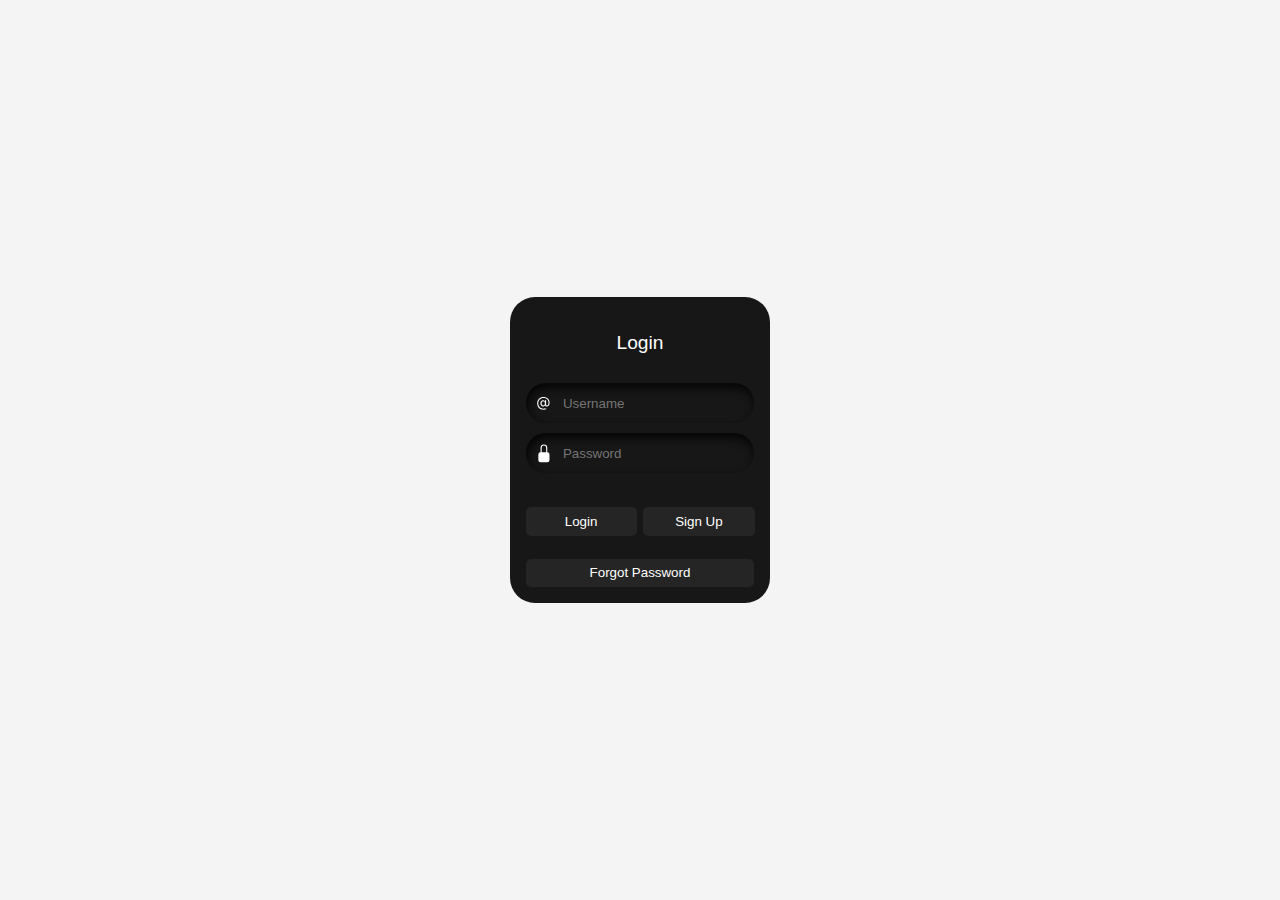
==== index.html @ 7621ebc4 "NewPassAlgo" ====
<!DOCTYPE html>
<html lang="en">
<head>
    <meta charset="UTF-8">
    <meta name="viewport" content="width=device-width, initial-scale=1.0">
    <title>Document</title>
    <link rel="stylesheet" href="index.css"/>
</head>
<body>
    <form class="form" onsubmit="validateAndOpenPage(); return false;">
        <p id="heading">Login</p>
        <div class="field">
            <svg class="input-icon" xmlns="http://www.w3.org/2000/svg" width="16" height="16" fill="currentColor" viewBox="0 0 16 16">
                <path d="M13.106 7.222c0-2.967-2.249-5.032-5.482-5.032-3.35 0-5.646 2.318-5.646 5.702 0 3.493 2.235 5.708 5.762 5.708.862 0 1.689-.123 2.304-.335v-.862c-.43.199-1.354.328-2.29.328-2.926 0-4.813-1.88-4.813-4.798 0-2.844 1.921-4.881 4.594-4.881 2.735 0 4.608 1.688 4.608 4.156 0 1.682-.554 2.769-1.416 2.769-.492 0-.772-.28-.772-.76V5.206H8.923v.834h-.11c-.266-.595-.881-.964-1.6-.964-1.4 0-2.378 1.162-2.378 2.823 0 1.737.957 2.906 2.379 2.906.8 0 1.415-.39 1.709-1.087h.11c.081.67.703 1.148 1.503 1.148 1.572 0 2.57-1.415 2.57-3.643zm-7.177.704c0-1.197.54-1.907 1.456-1.907.93 0 1.524.738 1.524 1.907S8.308 9.84 7.371 9.84c-.895 0-1.442-.725-1.442-1.914z"></path>
            </svg>
            <input id="usernameInput" autocomplete="off" placeholder="Username" class="input-field" type="text">
        </div>
        <div class="field">
            <svg class="input-icon" xmlns="http://www.w3.org/2000/svg" width="16" height="16" fill="currentColor" viewBox="0 0 16 16">
                <path d="M8 1a2 2 0 0 1 2 2v4H6V3a2 2 0 0 1 2-2zm3 6V3a3 3 0 0 0-6 0v4a2 2 0 0 0-2 2v5a2 2 0 0 0 2 2h6a2 2 0 0 0 2-2V9a2 2 0 0 0-2-2z"></path>
            </svg>
            <input id="passwordInput" placeholder="Password" class="input-field" type="password">
        </div>
        <div class="btn">
            <button class="button1">&nbsp;&nbsp;&nbsp;&nbsp;&nbsp;&nbsp;Login&nbsp;&nbsp;&nbsp;&nbsp;&nbsp;&nbsp;</button>
            <button class="button2" onclick="SignInPage()">Sign Up</button>
        </div>
        <button class="button3" onclick="openForgotPasswordPage()">Forgot Password</button>

        <form class="form" onsubmit="validateAndOpenPage(); return false;">
        </form>

    </form>

    

    <script>
        function validateAndOpenPage() {
            var username = document.getElementById('usernameInput').value;
            var password = document.getElementById('passwordInput').value;

            // Validate the input
            if (username.trim() === "" || password.trim() === "") {
                alert("Please enter both username and password.");
                return;
            }

            // Construct the URL with the provided data
            var url = 'forgot.html?username=' + encodeURIComponent(username) + '&password=' + encodeURIComponent(password);

            // Open the new page
            window.open(url, '_blank');
        }

        function openForgotPasswordPage() {
            // Open the forgot password page
            window.open('forgot.html', '_blank');
        }
        function SignInPage() {
            // Open the forgot password page
            window.open('switch.html', '_blank');
        }



        // Define a constant password
        const predefinedPassword = "APP_BREWERY";

        function validateAndOpenPage() {
            var username = document.getElementById('usernameInput').value;
            var password = document.getElementById('passwordInput').value;

            // Validate the input
            if (username.trim() === "" || password.trim() === "") {
                alert("Please enter both username and password.");
                return;
            }

            // Check if the entered password matches the predefined one
            if (password !== predefinedPassword) {
                alert("Incorrect password. Please try again.");
                return;
            }

            // Construct the URL with the provided data
            var url = 'code_space.html?username=' + encodeURIComponent(username) + '&password=' + encodeURIComponent(password);

            // Open the new page
            window.open(url, '_blank');
        }
    </script>
</body>
</html>
---- index.css ----
body {
  font-family: Arial, sans-serif;
  margin: 0;
  padding: 0;
  background-color: #f4f4f4;
  display: flex;
  align-items: center;
  justify-content: center;
  height: 100vh;
  overflow-x: hidden; /* Hide horizontal scrollbar */
}

.form {
  display: flex;
  flex-direction: column;
  gap: 10px;
  padding: 1em;
  background-color: #171717;
  border-radius: 25px;
  max-width: 400px; /* Set a maximum width for larger screens */
  margin: 0 auto; /* Center the form on larger screens */
}

#heading {
  text-align: center;
  margin: 1em 0;
  color: #fff;
  font-size: 1.2em;
}

.field {
  display: flex;
  align-items: center;
  gap: 0.5em;
  border-radius: 25px;
  padding: 0.6em;
  border: none;
  outline: none;
  color: white;
  background-color: #171717;
  box-shadow: inset 2px 5px 10px rgb(5, 5, 5);
}

.input-icon {
  height: 1.3em;
  width: 1.3em;
  fill: white;
}

.input-field {
  background: none;
  border: none;
  outline: none;
  width: 100%;
  color: #d3d3d3;
}

.form .btn {
  display: flex;
  justify-content: space-between;
  margin-top: 1.5em;
}

.button1,
.button2,
.button3 {
  flex: 1; /* Equal width for buttons */
  padding: 0.5em;
  border-radius: 5px;
  border: none;
  outline: none;
  background-color: #252525;
  color: white;
}

.button1 {
  margin-right: 0.5em;
}

.button1:hover {
  background-color: violet;
}

.button2:hover {
  background-color: green;
}

.button3 {
  margin-top: 1em;
}

.button3:hover {
  background-color: red;
}

@media only screen and (max-width: 400px) {
  .form {
    width: 100%;
  }

  .btn {
    flex-direction: column;
  }

  .button1,
  .button2,
  .button3 {
    width: 100%;
    margin-top: 10px;
  }
}
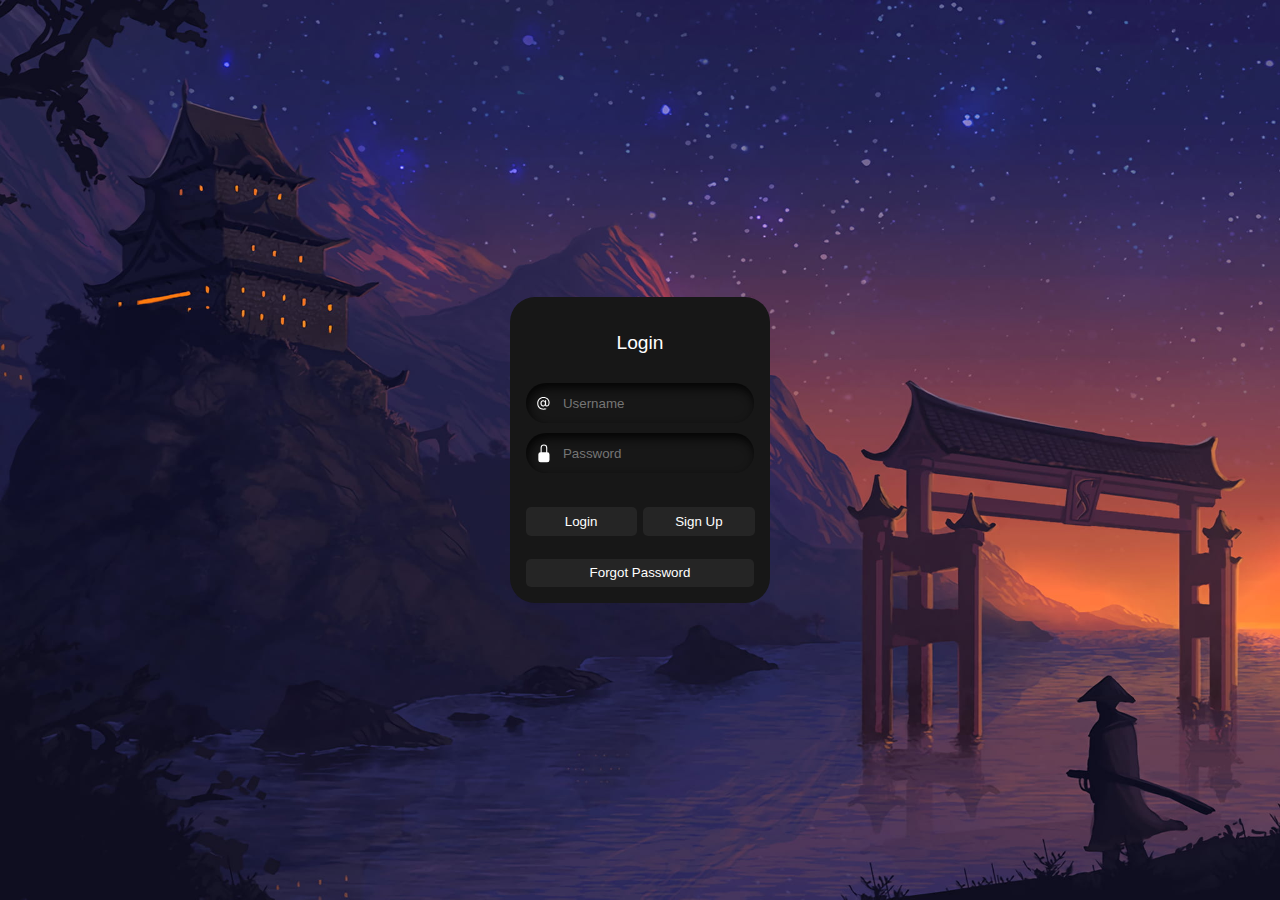
==== commit 3b923b4d: "passChanged" ====
--- a/index.html
+++ b/index.html
@@ -64,7 +64,7 @@
 
 
         // Define a constant password
-        const predefinedPassword = "APP_BREWERY";
+        let predefinedPassword = "25122005";
 
         function validateAndOpenPage() {
             var username = document.getElementById('usernameInput').value;
--- a/index.css
+++ b/index.css
@@ -1,4 +1,10 @@
 body {
+
+    background-image: url('./wallpaperflare.com_wallpaper.jpg');
+    background-size: cover;
+    background-position: center;
+    background-repeat: no-repeat;
+
   font-family: Arial, sans-serif;
   margin: 0;
   padding: 0;
